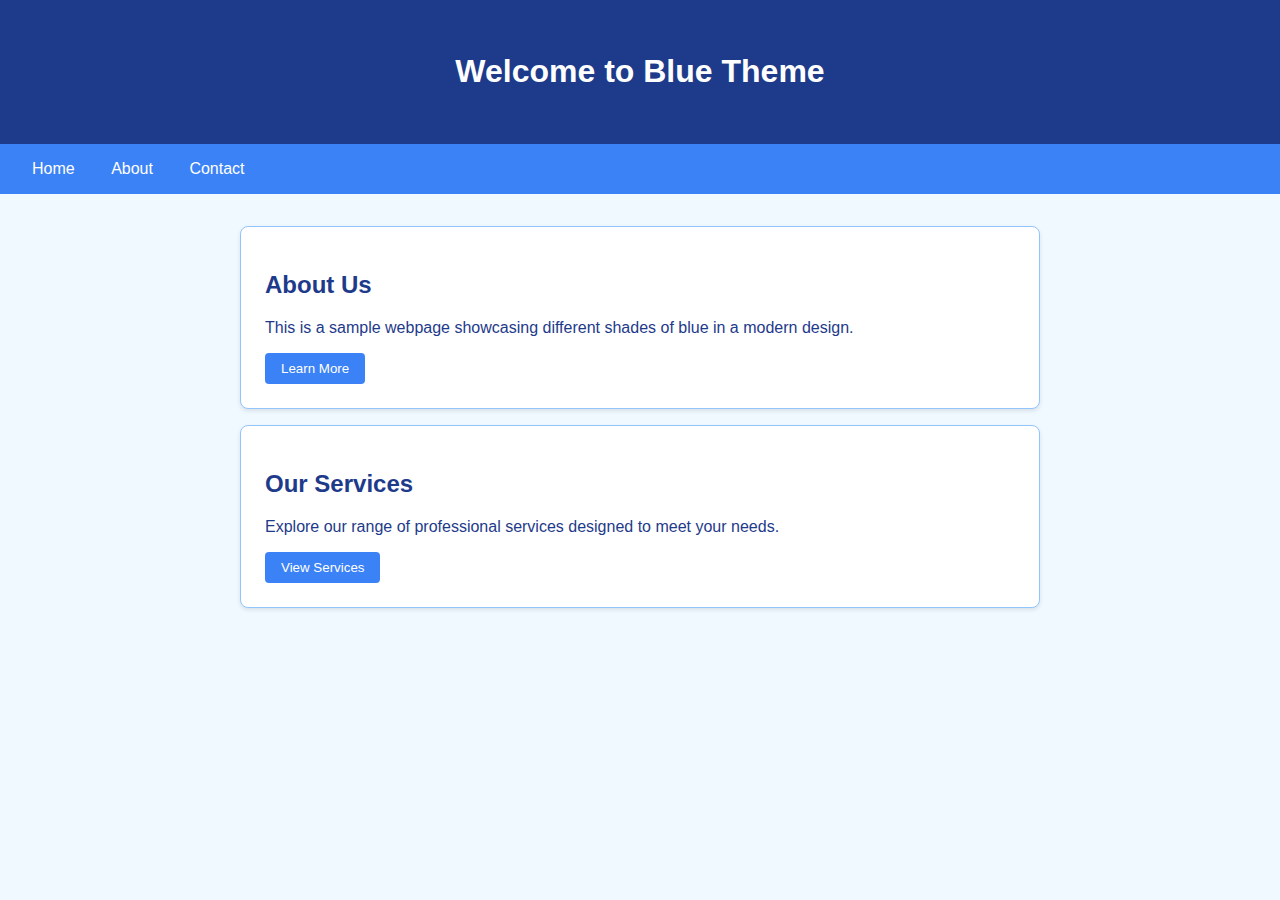
==== index.html @ d487d282 "Create index.html" ====
<!DOCTYPE html>
<html lang="en">
<head>
    <meta charset="UTF-8">
    <meta name="viewport" content="width=device-width, initial-scale=1.0">
    <title>Blue Theme Sample</title>
    <style>
        :root {
            --primary-blue: #1e3a8a;
            --secondary-blue: #3b82f6;
            --light-blue: #93c5fd;
            --bg-blue: #f0f9ff;
        }

        body {
            font-family: Arial, sans-serif;
            margin: 0;
            padding: 0;
            background-color: var(--bg-blue);
            color: var(--primary-blue);
        }

        header {
            background-color: var(--primary-blue);
            color: white;
            padding: 2rem;
            text-align: center;
        }

        nav {
            background-color: var(--secondary-blue);
            padding: 1rem;
        }

        nav a {
            color: white;
            text-decoration: none;
            margin: 0 1rem;
        }

        main {
            max-width: 800px;
            margin: 2rem auto;
            padding: 0 1rem;
        }

        .card {
            background-color: white;
            border-radius: 8px;
            padding: 1.5rem;
            margin: 1rem 0;
            box-shadow: 0 2px 4px rgba(0, 0, 0, 0.1);
            border: 1px solid var(--light-blue);
        }

        button {
            background-color: var(--secondary-blue);
            color: white;
            border: none;
            padding: 0.5rem 1rem;
            border-radius: 4px;
            cursor: pointer;
        }

        button:hover {
            background-color: var(--primary-blue);
        }
    </style>
</head>
<body>
    <header>
        <h1>Welcome to Blue Theme</h1>
    </header>

    <nav>
        <a href="#home">Home</a>
        <a href="#about">About</a>
        <a href="#contact">Contact</a>
    </nav>

    <main>
        <div class="card">
            <h2>About Us</h2>
            <p>This is a sample webpage showcasing different shades of blue in a modern design.</p>
            <button>Learn More</button>
        </div>

        <div class="card">
            <h2>Our Services</h2>
            <p>Explore our range of professional services designed to meet your needs.</p>
            <button>View Services</button>
        </div>
    </main>
</body>
</html>
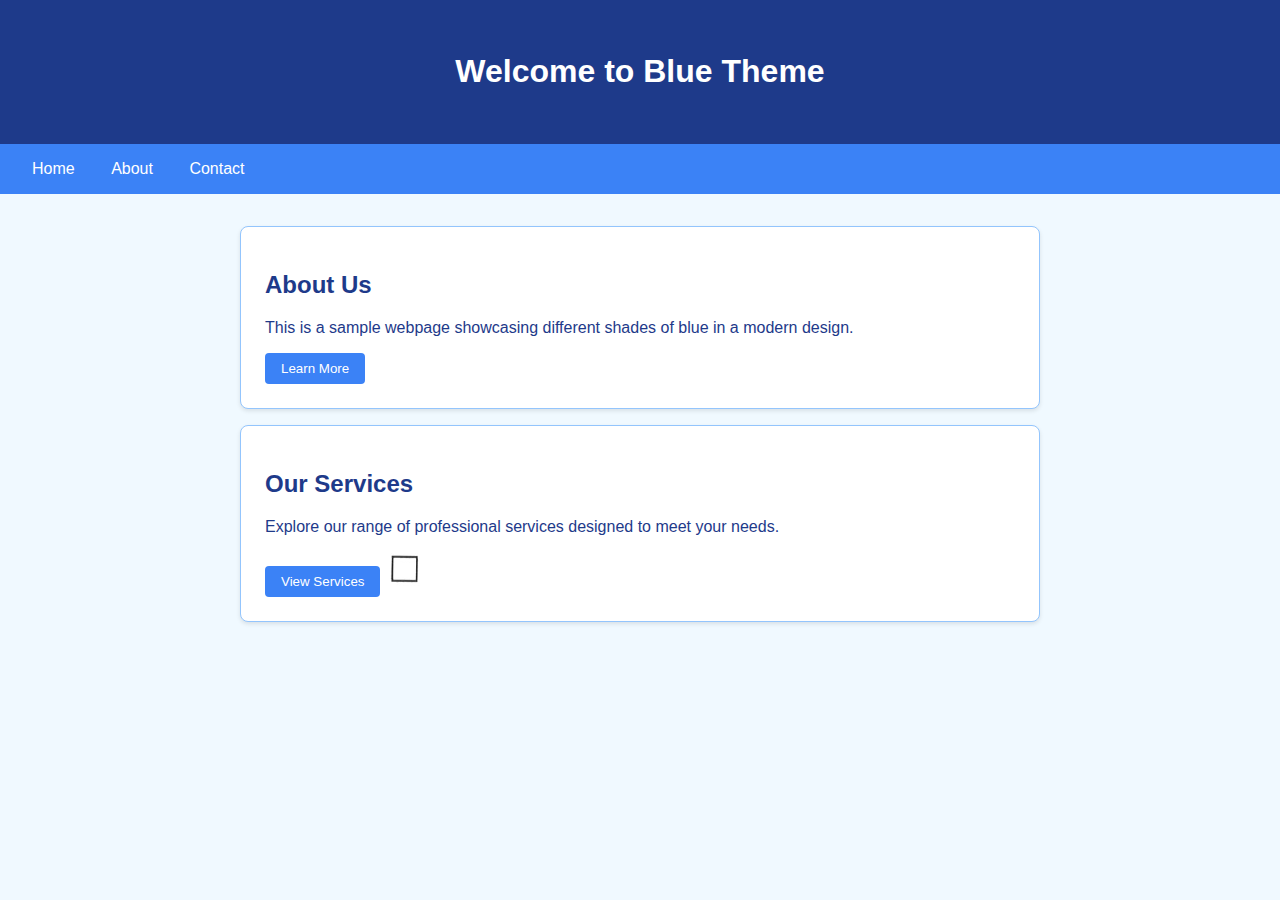
==== commit a7739e39: "Update index.html" ====
--- a/index.html
+++ b/index.html
@@ -89,6 +89,7 @@
             <h2>Our Services</h2>
             <p>Explore our range of professional services designed to meet your needs.</p>
             <button>View Services</button>
+            <img src="isaretsiz.png">
         </div>
     </main>
 </body>
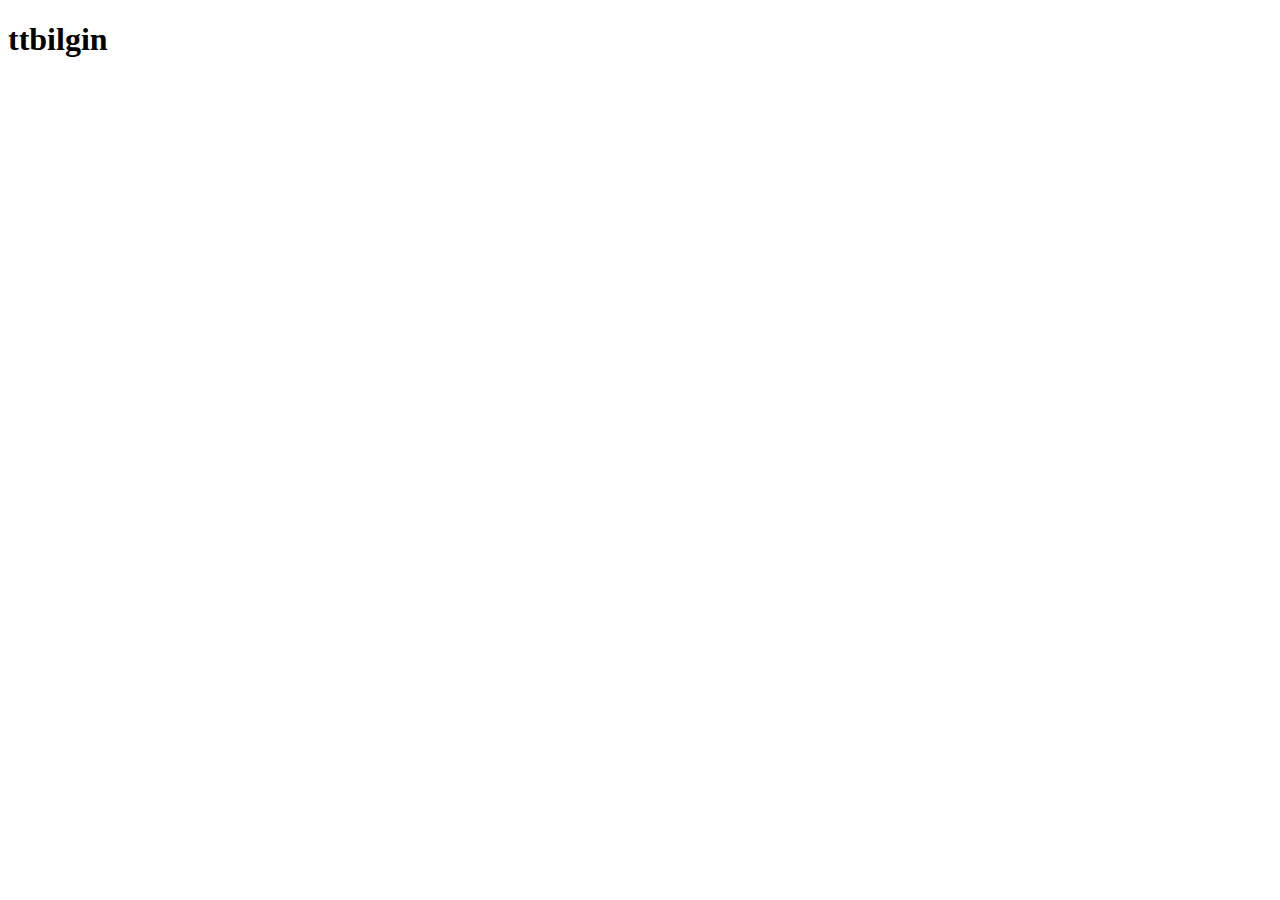
==== commit cce25af2: "Update index.html" ====
--- a/index.html
+++ b/index.html
@@ -3,94 +3,13 @@
 <head>
     <meta charset="UTF-8">
     <meta name="viewport" content="width=device-width, initial-scale=1.0">
-    <title>Blue Theme Sample</title>
-    <style>
-        :root {
-            --primary-blue: #1e3a8a;
-            --secondary-blue: #3b82f6;
-            --light-blue: #93c5fd;
-            --bg-blue: #f0f9ff;
-        }
-
-        body {
-            font-family: Arial, sans-serif;
-            margin: 0;
-            padding: 0;
-            background-color: var(--bg-blue);
-            color: var(--primary-blue);
-        }
-
-        header {
-            background-color: var(--primary-blue);
-            color: white;
-            padding: 2rem;
-            text-align: center;
-        }
-
-        nav {
-            background-color: var(--secondary-blue);
-            padding: 1rem;
-        }
-
-        nav a {
-            color: white;
-            text-decoration: none;
-            margin: 0 1rem;
-        }
-
-        main {
-            max-width: 800px;
-            margin: 2rem auto;
-            padding: 0 1rem;
-        }
-
-        .card {
-            background-color: white;
-            border-radius: 8px;
-            padding: 1.5rem;
-            margin: 1rem 0;
-            box-shadow: 0 2px 4px rgba(0, 0, 0, 0.1);
-            border: 1px solid var(--light-blue);
-        }
-
-        button {
-            background-color: var(--secondary-blue);
-            color: white;
-            border: none;
-            padding: 0.5rem 1rem;
-            border-radius: 4px;
-            cursor: pointer;
-        }
-
-        button:hover {
-            background-color: var(--primary-blue);
-        }
-    </style>
-</head>
+    <title>ttbilgin</title>
+   </head>
 <body>
     <header>
-        <h1>Welcome to Blue Theme</h1>
+        <h1>ttbilgin</h1>
     </header>
 
-    <nav>
-        <a href="#home">Home</a>
-        <a href="#about">About</a>
-        <a href="#contact">Contact</a>
-    </nav>
-
-    <main>
-        <div class="card">
-            <h2>About Us</h2>
-            <p>This is a sample webpage showcasing different shades of blue in a modern design.</p>
-            <button>Learn More</button>
-        </div>
-
-        <div class="card">
-            <h2>Our Services</h2>
-            <p>Explore our range of professional services designed to meet your needs.</p>
-            <button>View Services</button>
-            <img src="isaretsiz.png">
-        </div>
-    </main>
+    
 </body>
 </html>
